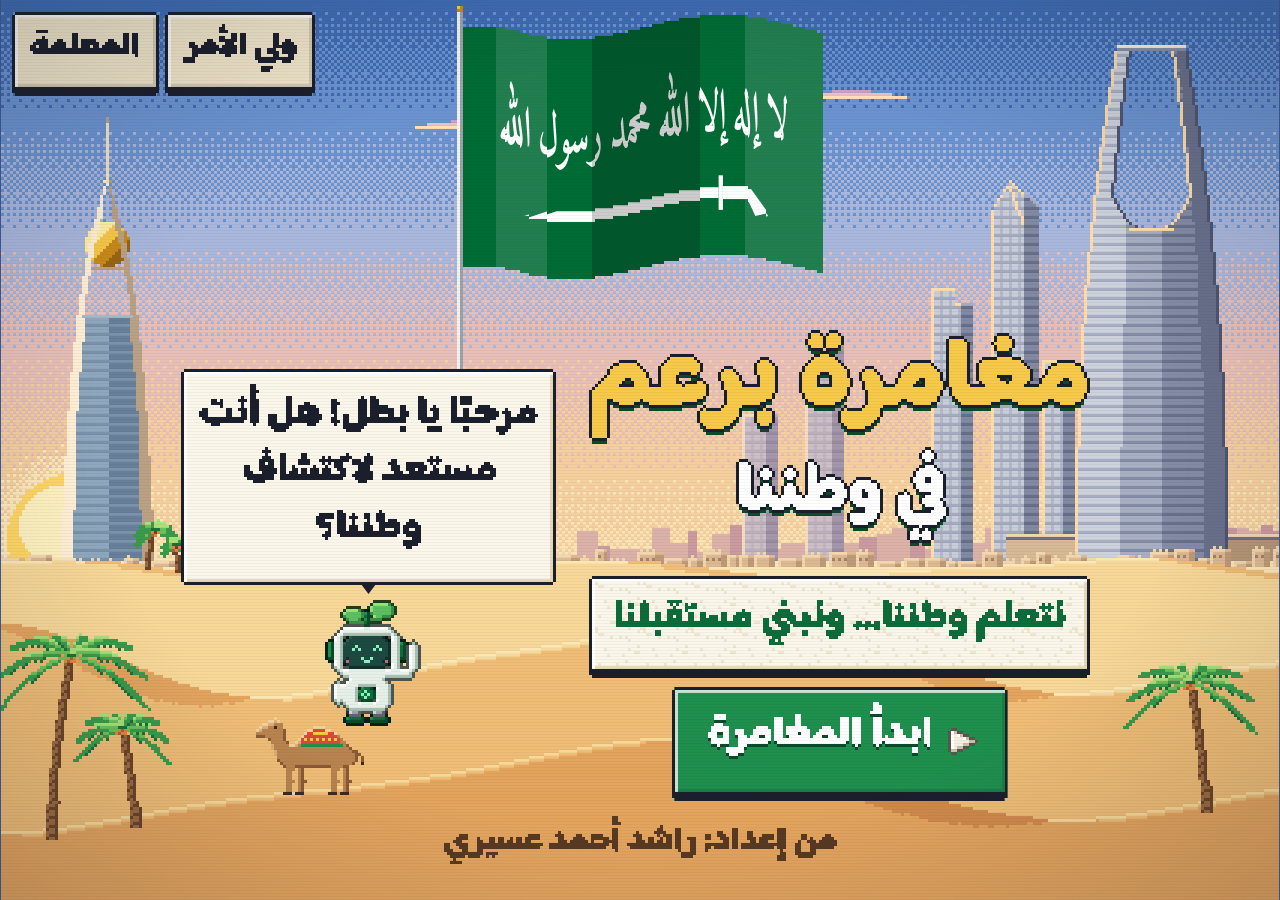
==== index.html @ d60011c3 "Publish مغامرة برعم في وطننا (built from claude/pensive-franklin-yhl8sd by tools/site/build.py)" ====
<!doctype html>
<html lang="ar" dir="rtl">
<head>
<meta charset="utf-8">
<meta name="viewport" content="width=device-width, initial-scale=1, viewport-fit=cover">
<title>مغامرة برعم في وطننا</title>
<meta name="author" content="راشد أحمد عسيري">
<meta name="description" content="لعبة تعليمية للأطفال: نتعلم الحروف والأرقام في رحلة عبر مدن المملكة. من إعداد راشد أحمد عسيري.">
<meta name="theme-color" content="#0e6b3a">
<meta property="og:title" content="مغامرة برعم في وطننا">
<meta property="og:description" content="لعبة تعليمية للأطفال: نتعلم الحروف والأرقام في رحلة عبر مدن المملكة. من إعداد راشد أحمد عسيري.">
<meta property="og:type" content="website">
<style>:root{box-sizing:border-box;padding-top:env(safe-area-inset-top,0px);padding-bottom:env(safe-area-inset-bottom,0px)}body{margin:0}[hidden]{display:none!important}</style>
<link rel="stylesheet" href="css/game.css">
</head>
<body>
<div id="app" dir="rtl" lang="ar">
  <div id="stage"></div>
  <div id="modal" hidden></div>
  <div id="fx" aria-hidden="true"></div>
</div>
<noscript><p style="padding:16px">تحتاج اللعبة إلى تفعيل JavaScript في المتصفح.</p></noscript>
<script src="js/art.js"></script>
<script src="js/scenes/landmarks.js"></script>
<script src="js/scenes/makkah.js"></script>
<script src="js/scenes/madinah.js"></script>
<script src="js/scenes/riyadh.js"></script>
<script src="js/scenes/jeddah.js"></script>
<script src="js/scenes/alula.js"></script>
<script src="js/scenes/abha.js"></script>
<script src="js/scenes/east.js"></script>
<script src="js/scenes/qassim.js"></script>
<script src="js/scenes/splash.js"></script>
<script src="js/content.js"></script>
<script src="js/voice-files.js"></script>
<script src="js/game.js"></script>
<script src="js/dash.js"></script>
</body>
</html>
---- css/game.css ----
/* Layout: one screen at a time on a sand-texture stage. Every size is a whole
   number of art pixels (--u = one art pixel = --s screen pixels), so sprites,
   text, borders and gaps all share one pixel grid. Single retro look by choice. */
@font-face{font-family:"Baloo Bhaijaan 2";src:url(../fonts/baloobhaijaan2-arabic.woff2) format("woff2");font-weight:400 800;unicode-range:U+0600-06FF,U+0750-077F,U+08A0-08FF,U+200C-200E,U+FB50-FDFF,U+FE70-FEFF}
@font-face{font-family:"Baloo Bhaijaan 2";src:url(../fonts/baloobhaijaan2-latin.woff2) format("woff2");font-weight:400 800;unicode-range:U+0000-00FF,U+2000-206F}
@font-face{font-family:"Amiri";src:url(../fonts/amiri-arabic-700.woff2) format("woff2");font-weight:700;unicode-range:U+0600-06FF,U+0750-077F,U+08A0-08FF,U+200C-200E,U+FB50-FDFF,U+FE70-FEFF}
:root{
  --s:3; --u:calc(var(--s) * 1px);
  --ink:#1b1e2b; --paper:#fbf6ea; --paper2:#efe4c8; --sand:#f3e7c6; --line:#d9c89c;
  --green:#0e6b3a; --green2:#1f8f4e; --green3:#0a4a2a; --gold:#f7c948; --gold2:#c98a1a; --sky:#a6e0f0; --blue:#4fa4d8; --red:#d94a3d; --muted:#6b6450;
  --clip:polygon(0 var(--u),var(--u) var(--u),var(--u) 0,calc(100% - var(--u)) 0,calc(100% - var(--u)) var(--u),100% var(--u),100% calc(100% - var(--u)),calc(100% - var(--u)) calc(100% - var(--u)),calc(100% - var(--u)) 100%,var(--u) 100%,var(--u) calc(100% - var(--u)),0 calc(100% - var(--u)));
  --clip2:polygon(0 calc(var(--u)*2),var(--u) calc(var(--u)*2),var(--u) var(--u),calc(var(--u)*2) var(--u),calc(var(--u)*2) 0,calc(100% - var(--u)*2) 0,calc(100% - var(--u)*2) var(--u),calc(100% - var(--u)) var(--u),calc(100% - var(--u)) calc(var(--u)*2),100% calc(var(--u)*2),100% calc(100% - var(--u)*2),calc(100% - var(--u)) calc(100% - var(--u)*2),calc(100% - var(--u)) calc(100% - var(--u)),calc(100% - var(--u)*2) calc(100% - var(--u)),calc(100% - var(--u)*2) 100%,calc(var(--u)*2) 100%,calc(var(--u)*2) calc(100% - var(--u)),var(--u) calc(100% - var(--u)),var(--u) calc(100% - var(--u)*2),0 calc(100% - var(--u)*2));
  color-scheme:light;
}
html,body{height:100%}
[hidden]{display:none!important}
body{margin:0;background-color:var(--sand);background-image:var(--tx-sand);background-size:calc(var(--u)*32);image-rendering:pixelated;color:var(--ink);font-family:"Baloo Bhaijaan 2",Tahoma,sans-serif;overflow:hidden;-webkit-tap-highlight-color:transparent;user-select:none;-webkit-user-select:none;-webkit-touch-callout:none}
body::after{content:"";position:fixed;inset:0;pointer-events:none;z-index:90;background:repeating-linear-gradient(0deg,rgba(27,30,43,.045) 0 1px,transparent 1px var(--u)),radial-gradient(ellipse at center,transparent 60%,rgba(27,30,43,.18) 100%)}
#app{position:relative;height:100%}
#stage{position:absolute;inset:0}
.px{max-width:none;display:block;width:calc(var(--w) * var(--u));height:calc(var(--h) * var(--u));image-rendering:pixelated;image-rendering:crisp-edges;flex:none;pointer-events:none}
.px.txt{display:inline-block;vertical-align:middle}
button{font:inherit;color:inherit;margin:0}
.screen{position:absolute;inset:0;overflow-y:auto;overflow-x:hidden;display:flex;flex-direction:column;gap:calc(var(--u)*4);padding-block:calc(var(--u)*4);padding-inline:max(16px,calc(var(--u)*6));animation:enter .28s steps(4) both}
@keyframes enter{from{opacity:0}to{opacity:1}}
.row{display:flex;align-items:center;gap:calc(var(--u)*4);flex-wrap:wrap}
.col{display:flex;flex-direction:column;align-items:center;gap:calc(var(--u)*3)}
.grow{flex:1;min-width:0}
.center{justify-content:center}

/* panels + buttons */
.pan{position:relative;background-color:var(--paper);background-image:var(--tx-paper);background-size:calc(var(--u)*16);border:var(--u) solid var(--ink);border-bottom-width:calc(var(--u)*3);box-shadow:inset var(--u) var(--u) 0 #ffffff,inset calc(var(--u)*-1) calc(var(--u)*-1) 0 #e6d9b8;clip-path:var(--clip);padding:calc(var(--u)*4)}
.pan.dark{background:#223a33;box-shadow:inset var(--u) var(--u) 0 #2f5a4d,inset calc(var(--u)*-1) calc(var(--u)*-1) 0 #16261f}
.pbtn{position:relative;border:var(--u) solid var(--ink);border-bottom-width:calc(var(--u)*3);background:var(--paper);padding:calc(var(--u)*2) calc(var(--u)*6);display:inline-flex;align-items:center;justify-content:center;gap:calc(var(--u)*3);cursor:pointer;clip-path:var(--clip);box-shadow:inset var(--u) var(--u) 0 rgba(255,255,255,.75),inset calc(var(--u)*-1) calc(var(--u)*-1) 0 rgba(0,0,0,.12);min-height:calc(var(--u)*20);touch-action:manipulation}
.pbtn:active,.pbtn.down{border-bottom-width:var(--u);transform:translateY(calc(var(--u)*2))}
.pbtn.green{background:var(--green2)}.pbtn.gold{background:var(--gold)}.pbtn.blue{background:var(--blue)}.pbtn.sand{background:var(--paper2)}
.pbtn:focus-visible,.card:focus-visible,.tile:focus-visible,.pin:focus-visible{outline:none;background-color:#fff0a0}
.pbtn.big{min-height:calc(var(--u)*26);padding-inline:calc(var(--u)*9)}
.ibtn{width:calc(var(--u)*22);height:calc(var(--u)*22);padding:0}
.pbtn[disabled]{opacity:.45;pointer-events:none}
.sadu{height:calc(var(--u)*8);flex:none;background-image:var(--tx-sadu);background-size:calc(var(--u)*16) calc(var(--u)*8);background-repeat:repeat-x}

/* speech bubble */
.bubble{position:relative;background:var(--paper);border:var(--u) solid var(--ink);clip-path:var(--clip);padding:calc(var(--u)*2) calc(var(--u)*3);min-height:calc(var(--u)*14);display:flex;align-items:center;justify-content:center;box-shadow:inset var(--u) var(--u) 0 #ffffff,inset calc(var(--u)*-1) calc(var(--u)*-1) 0 #e6d9b8}
.bubble-wrap{position:relative;display:flex;flex-direction:column;align-items:center}
.bubble-wrap .tail{width:calc(var(--u)*6);height:calc(var(--u)*4);background:var(--ink);clip-path:polygon(0 0,100% 0,50% 100%);margin-top:calc(var(--u)*-1)}

/* splash */
.splash{justify-content:flex-end;padding:0;gap:0;overflow:hidden}
.splash .bg{position:absolute;inset:0;display:flex;align-items:flex-end;justify-content:center;background:#3e5c9a;overflow:hidden}
.splash .bg .px{flex:none}
.splash .fore{position:relative;display:grid;grid-template-columns:auto auto;grid-template-areas:"logo who" "tag who" "btns who" "credit credit";align-items:center;justify-items:center;column-gap:calc(var(--u)*8);row-gap:calc(var(--u)*3);padding:calc(var(--u)*10) 16px calc(var(--u)*6);margin:auto}
.splash .logo{grid-area:logo;display:flex;flex-direction:column;align-items:center}
.splash .tagp{grid-area:tag;padding:var(--u) calc(var(--u)*5)}
.splash .btns{grid-area:btns}
.splash .corner{position:absolute;top:calc(var(--u)*4);inset-inline-end:calc(var(--u)*4);display:flex;gap:calc(var(--u)*2);z-index:2}
.splash .corner .pbtn{min-height:calc(var(--u)*16);padding:0 calc(var(--u)*3)}
.splash .who{grid-area:who;display:flex;flex-direction:column;align-items:center;gap:var(--u)}
.narrow .splash .fore{grid-template-columns:auto;grid-template-areas:"logo" "tag" "who" "btns" "credit"}
.splash.land .fore{margin:auto auto 0;padding-top:calc(var(--u)*4)}   /* wide screens: title block low, the sky above it free for the flag */
.splash .logo2{margin-top:calc(var(--u)*-16)}
.narrow .splash .fore{row-gap:calc(var(--u)*2);padding-top:calc(var(--u)*5)}
.splash .credit{grid-area:credit;opacity:.9}
.splash.short .fore{grid-template-areas:"logo who" "tag who" "btns credit"}   /* short wide screens: the credit sits under Barem */
.splash.short .credit{align-self:end}
.splash .flagimg{position:absolute;pointer-events:none}
.splash.compact .who .bubble-wrap{display:none}
.splash .flaginline{pointer-events:none}
.narrow .splash .who{flex-direction:row;align-items:flex-end;gap:calc(var(--u)*3)}

/* character select */
.chars{display:flex;gap:calc(var(--u)*8);justify-content:center}
.charbtn{padding:calc(var(--u)*4) calc(var(--u)*8)}
.charbtn.on{background:#e3f4e2;border-color:var(--green)}
.syms{display:grid;grid-template-columns:repeat(8,auto);gap:calc(var(--u)*2);justify-content:center}
.sym{padding:calc(var(--u)*2);min-height:0}
.sym.on{background:#e3f4e2}
.name-in{font-family:"Baloo Bhaijaan 2",Tahoma,sans-serif;font-size:calc(var(--u)*9);font-weight:800;text-align:center;width:calc(var(--u)*120);max-width:100%;padding:calc(var(--u)*2);border:var(--u) solid var(--ink);background:#fff;color:var(--ink);clip-path:var(--clip);outline:none}
.name-in:focus{background:#fff8d6}

/* HUD */
.hud{display:flex;align-items:center;gap:calc(var(--u)*3);flex-wrap:wrap}
.hud .me{padding:calc(var(--u)*1) calc(var(--u)*4) calc(var(--u)*1) calc(var(--u)*2)}
.hud .stars{padding:calc(var(--u)*2) calc(var(--u)*4);display:flex;align-items:center;gap:calc(var(--u)*2)}
.hud .acts{display:flex;gap:calc(var(--u)*2);margin-inline-start:auto;flex-wrap:wrap}

/* map */
.mapwrap{flex:1;display:flex;gap:calc(var(--u)*5);align-items:flex-start;justify-content:center}
.mapbox{position:relative;border:var(--u) solid var(--ink);border-bottom-width:calc(var(--u)*3);clip-path:var(--clip);flex:none}
.pin{position:absolute;padding:0;border:0;background:none;cursor:pointer;display:flex;flex-direction:column;align-items:center;gap:var(--u)}
.pin .dot{background:var(--paper);border:var(--u) solid var(--ink);clip-path:var(--clip);padding:var(--u)}
.pin.done .dot{background:var(--gold)}
.pin.open .dot{background:#ffffff;animation:bob 1s steps(2) infinite}
.pin.locked .dot{background:#cfc6b0}
.pin .lbl{background:rgba(251,246,234,.92);padding:0 var(--u);clip-path:var(--clip)}
.pin .flag{position:absolute;top:calc(var(--u)*-6);inset-inline-start:calc(var(--u)*13)}
@keyframes bob{0%{transform:translateY(0)}50%{transform:translateY(calc(var(--u)*-2))}}
.walker{position:absolute;transition:left .7s steps(7),top .7s steps(7);z-index:3;pointer-events:none}
.side{display:flex;flex-direction:column;align-items:center;gap:calc(var(--u)*3);width:calc(var(--u)*104)}
.meter{height:calc(var(--u)*6);background:#e6d9b8;border:var(--u) solid var(--ink);width:100%;position:relative}
.meter i{position:absolute;inset:0 auto 0 0;background:repeating-linear-gradient(90deg,var(--green2) 0 calc(var(--u)*3),var(--green) calc(var(--u)*3) calc(var(--u)*4))}
[dir=rtl] .meter i{inset:0 0 0 auto}

/* station hub */
.hub{display:flex;gap:calc(var(--u)*5);align-items:flex-start;justify-content:center;flex-wrap:wrap}
/* the city name and the map button sit in a row above the painting, never on it */
.scenecol{display:flex;flex-direction:column;gap:calc(var(--u)*2);flex:none;max-width:100%}
.scenehead{display:flex;align-items:center;justify-content:space-between;gap:calc(var(--u)*3);flex-wrap:wrap}
.scenehead .back .pbtn{min-height:calc(var(--u)*18);padding:0 calc(var(--u)*4)}
.scenehead .back .ibtn{padding:0}
.sceneframe{position:relative;border:var(--u) solid var(--ink);border-bottom-width:calc(var(--u)*3);clip-path:var(--clip);flex:none}
.acts-list{display:flex;flex-direction:column;gap:calc(var(--u)*3);width:calc(var(--u)*150)}
.guide-row{display:flex;align-items:flex-end;gap:calc(var(--u)*2)}
.act-tile{justify-content:flex-start;padding:calc(var(--u)*2) calc(var(--u)*3);text-align:start}
.act-tile.next{background:#fff4c2}
.acts-list.many{gap:calc(var(--u)*2)}
.acts-list.many .act-tile{padding-block:0;min-height:0}
.act-tile .meta{display:flex;flex-direction:column;align-items:flex-start;gap:0}
.act-tile .st{margin-inline-start:auto}

/* activity frame */
.actbar{display:flex;align-items:center;gap:calc(var(--u)*3)}
.dots{display:flex;gap:calc(var(--u)*2);margin-inline-start:auto}
.dots i{width:calc(var(--u)*5);height:calc(var(--u)*5);background:#e6d9b8;border:var(--u) solid var(--ink)}
.dots i.on{background:var(--gold)}
.actbody{flex:1;display:flex;gap:calc(var(--u)*4);align-items:stretch;min-height:0}
.guidecol{width:calc(var(--u)*100);display:flex;flex-direction:column;align-items:center;justify-content:flex-end;gap:calc(var(--u)*2);flex:none}
.play{flex:1;display:flex;flex-direction:column;align-items:center;justify-content:center;gap:calc(var(--u)*5);min-width:0;position:relative}
.cards{display:grid;grid-template-columns:repeat(var(--cols,4),auto);gap:calc(var(--u)*4);justify-content:center}
.card{flex-direction:column;gap:calc(var(--u)*1);padding:calc(var(--u)*3);min-width:calc(var(--u)*38);min-height:calc(var(--u)*44);background:#ffffff}
.card .w{min-height:calc(var(--u)*14);display:flex;align-items:center}
.card.ok{background:#e3f4e2}
.card.pick{background:#fff0a0}
.card.gone{visibility:hidden}
.wordcard{cursor:default}
.ltile{background:var(--green2);padding:calc(var(--u)*3) calc(var(--u)*6)}
.tile{background:#ffffff;min-width:calc(var(--u)*30);min-height:calc(var(--u)*30);padding:calc(var(--u)*2)}
.tile.ok{background:#e3f4e2}
.tile.pick{background:#fff0a0}
.numbtn{background:var(--green2);min-width:calc(var(--u)*30);min-height:calc(var(--u)*30);padding:calc(var(--u)*2)}
.numbtn.ok{background:var(--gold)}
.numbtn.gone{visibility:hidden}
.field{display:flex;flex-wrap:wrap;gap:calc(var(--u)*3);justify-content:center;align-items:flex-end;padding:calc(var(--u)*4);max-width:calc(var(--u)*230)}
.field.sea{background:repeating-linear-gradient(0deg,#4fa4d8 0 calc(var(--u)*3),#5fb0e0 calc(var(--u)*3) calc(var(--u)*4))}
.it{display:flex;flex-direction:column;align-items:center;gap:var(--u);padding:var(--u)}
.it.lit{background:#fff0a0}
.it .n{min-height:calc(var(--u)*12)}
.slots{display:flex;gap:calc(var(--u)*3);justify-content:center}
.slot{width:calc(var(--u)*30);height:calc(var(--u)*30);border:var(--u) dashed var(--ink);display:grid;place-items:center;background:rgba(255,255,255,.5)}
.slot.full{border-style:solid;background:#e3f4e2}
.board{position:relative;display:grid;grid-template-columns:repeat(4,auto);gap:calc(var(--u)*3);padding-top:calc(var(--u)*18)}
.cell{width:calc(var(--u)*30);height:calc(var(--u)*30);padding:0;background:#ffffff}
.cell.ok{background:#e3f4e2}
.token{position:absolute;transition:left .45s steps(5),top .45s steps(5);pointer-events:none;z-index:2}
.bins{display:flex;gap:calc(var(--u)*4);justify-content:center;flex-wrap:wrap}
.binbtn{flex-direction:column;gap:var(--u);padding:calc(var(--u)*3) calc(var(--u)*5);background:#ffffff;min-width:calc(var(--u)*44)}
.stagepan{min-height:calc(var(--u)*44);display:flex;align-items:center;justify-content:center;padding:calc(var(--u)*4) calc(var(--u)*10)}
.pairs{display:flex;flex-direction:column;gap:calc(var(--u)*10);justify-content:center;align-items:center}
.pairs .colp{display:flex;gap:calc(var(--u)*4);align-items:flex-end}
.m0{background:#d6f0d0!important}.m1{background:#d6e8f7!important}.m2{background:#f7e0c8!important}
.beachbox{position:relative;border:var(--u) solid var(--ink);border-bottom-width:calc(var(--u)*3);clip-path:var(--clip);flex:none}
.junk{position:absolute;padding:0;border:0;background:none;cursor:pointer;transition:transform .6s steps(6),opacity .6s steps(3)}
.bin-at{position:absolute}
.counter{position:absolute;top:calc(var(--u)*3);inset-inline-start:calc(var(--u)*3);background:var(--paper);border:var(--u) solid var(--ink);clip-path:var(--clip);padding:0 calc(var(--u)*3)}
.tracewrap{position:relative;border:var(--u) solid var(--ink);border-bottom-width:calc(var(--u)*3);background:#ffffff;clip-path:var(--clip)}
.tracewrap canvas{display:block;width:calc(var(--u)*80);height:calc(var(--u)*80);image-rendering:pixelated;touch-action:none;cursor:crosshair}
.shake{animation:shake .4s steps(4)}
@keyframes shake{0%,100%{transform:translateX(0)}25%{transform:translateX(calc(var(--u)*-3))}50%{transform:translateX(calc(var(--u)*3))}75%{transform:translateX(calc(var(--u)*-2))}}
.glow{animation:glow .8s steps(2) infinite}
@keyframes glow{0%{background-color:#fff0a0}50%{background-color:#ffffff}}

/* missions */
.mgrid{display:grid;grid-template-columns:repeat(4,1fr);gap:calc(var(--u)*4)}
.mcard{flex-direction:column;gap:var(--u);padding:calc(var(--u)*2) calc(var(--u)*3)}
.mcard.done{background:#e3f4e2}
.mcard .mstar{position:absolute;top:calc(var(--u)*2);inset-inline-end:calc(var(--u)*2)}
.vgrid{display:grid;grid-template-columns:repeat(3,minmax(0,1fr));gap:calc(var(--u)*4)}
.vb{display:flex;align-items:center;gap:calc(var(--u)*3)}
.vb .medal{filter:grayscale(1);opacity:.45}
.vb.got .medal{filter:none;opacity:1}
.choices{display:grid;grid-template-columns:1fr 1fr;gap:calc(var(--u)*5);width:100%;max-width:calc(var(--u)*260)}
.choice{flex-direction:column;gap:calc(var(--u)*3);padding:calc(var(--u)*4);background:#ffffff}
.choice .art{display:flex;align-items:flex-end;justify-content:center;gap:calc(var(--u)*2);min-height:calc(var(--u)*36)}
.choice .art .low{margin-bottom:calc(var(--u)*-2)}
.choice.ok{background:#e3f4e2}

/* badges, passport, medal */
.bgrid{display:grid;grid-template-columns:repeat(8,1fr);gap:calc(var(--u)*3);justify-items:center}
.two{display:flex;gap:calc(var(--u)*5);flex-wrap:wrap;align-items:flex-start;justify-content:center}
.passport{display:flex;max-width:100%;border:var(--u) solid var(--ink);border-bottom-width:calc(var(--u)*3);clip-path:var(--clip);margin-inline:auto}
.pp-cover{background:var(--green);display:flex;flex-direction:column;align-items:center;justify-content:center;gap:calc(var(--u)*3);padding:calc(var(--u)*5);box-shadow:inset var(--u) var(--u) 0 #1f8f4e,inset calc(var(--u)*-1) calc(var(--u)*-1) 0 #0a4a2a}
.pp-page{background:#fffbef;background-image:repeating-linear-gradient(0deg,transparent 0 calc(var(--u)*11),#efe4c8 calc(var(--u)*11) calc(var(--u)*12));padding:calc(var(--u)*5);display:flex;flex-direction:column;gap:calc(var(--u)*4)}
.stamps{display:grid;grid-template-columns:repeat(4,auto);gap:calc(var(--u)*2) calc(var(--u)*4)}
.stamp{display:flex;flex-direction:column;align-items:center;gap:var(--u)}
.stamp:nth-child(2n) .px:first-child{margin-top:calc(var(--u)*3)}
.medal-screen{align-items:center;justify-content:center;text-align:center;gap:calc(var(--u)*3)}

/* modal + fx */
#modal{position:fixed;inset:0;background:rgba(27,30,43,.55);display:grid;place-items:center;z-index:60;padding:16px}
#modal .pan{max-width:calc(var(--u)*240);width:100%;display:flex;flex-direction:column;align-items:center;gap:calc(var(--u)*4);padding:calc(var(--u)*6);max-height:100%;overflow:auto}
.gains{display:flex;gap:calc(var(--u)*4);flex-wrap:wrap;justify-content:center}
.gain{display:flex;flex-direction:column;align-items:center;gap:calc(var(--u)*2)}
#fx{position:fixed;inset:0;pointer-events:none;z-index:80;overflow:hidden}
.conf{position:absolute;top:calc(var(--u)*-4);width:calc(var(--u)*2);height:calc(var(--u)*2);animation:fall 2.4s steps(24) forwards}
@keyframes fall{to{transform:translate(var(--dx),110vh)}}
.pop{position:absolute;animation:popup 1s steps(8) forwards}
@keyframes popup{0%{transform:translateY(0);opacity:1}100%{transform:translateY(calc(var(--u)*-30));opacity:0}}

/* adult screens: teacher dashboard + parent page (denser zoom of the same grid) */
.dash{background-color:#f4f7f1;background-image:var(--tx-dash);background-size:calc(var(--u)*8)}
.dtop{display:flex;align-items:center;gap:calc(var(--u)*4);flex-wrap:wrap;justify-content:space-between}
.brand{gap:calc(var(--u)*3)}
.tabs{display:flex;gap:calc(var(--u)*2);flex-wrap:wrap}
.tab{padding:var(--u) calc(var(--u)*4);min-height:calc(var(--u)*18);gap:calc(var(--u)*2)}
.tiles{display:grid;grid-template-columns:repeat(4,1fr);gap:calc(var(--u)*4)}
.stat{display:flex;flex-direction:column;align-items:flex-start;gap:var(--u)}
.dgrid{display:grid;grid-template-columns:repeat(2,minmax(0,1fr));gap:calc(var(--u)*4);align-items:start}
.pan.sec{display:flex;flex-direction:column;align-items:stretch;gap:calc(var(--u)*2);min-width:0}
.sec-h{display:flex;align-items:center;gap:calc(var(--u)*2);margin-bottom:var(--u)}
.lrow{display:flex;align-items:center;gap:calc(var(--u)*3);padding:calc(var(--u)*2) 0;margin:0;border:0;border-bottom:var(--u) dashed var(--line);background:none;text-align:start;width:100%;cursor:pointer;min-width:0}
.lrow.static{cursor:default}
.lrow:last-of-type{border-bottom:0}
.lrow:not(.static):hover,.lrow:focus-visible{outline:none;background:#fff4c2}
.lrow .col{align-items:flex-start;gap:0;min-width:0}
.skrow{flex-direction:column;align-items:stretch;gap:var(--u)}
.skrow.focus{background:#fff4c2}
.kgrid{display:grid;grid-template-columns:repeat(auto-fill,minmax(calc(var(--u)*130),1fr));gap:calc(var(--u)*4)}
.kcard{flex-direction:column;align-items:stretch;justify-content:flex-start;gap:calc(var(--u)*2);padding:calc(var(--u)*3) calc(var(--u)*4);background:#ffffff}
.krow{display:flex;align-items:center;gap:calc(var(--u)*2);min-width:0}
.krow.wrap{flex-wrap:wrap}
.dtag{display:inline-flex;background:var(--gold);border:var(--u) solid var(--ink);padding:0 calc(var(--u)*2);clip-path:var(--clip)}
.kidhead{display:flex;flex-direction:column;gap:calc(var(--u)*3)}
.sgrid{display:grid;grid-template-columns:repeat(6,1fr);gap:calc(var(--u)*2)}
.kstat{display:flex;flex-direction:column;align-items:flex-start;gap:0;background:#ffffff;border:var(--u) solid var(--line);padding:calc(var(--u)*2) calc(var(--u)*3)}
.cells{display:grid;grid-template-columns:repeat(8,1fr);gap:calc(var(--u)*2)}
.lcell{display:flex;flex-direction:column;align-items:center;gap:var(--u);padding:calc(var(--u)*2) var(--u);background:#ffffff;border:var(--u) solid var(--ink);clip-path:var(--clip)}
.lcell.star{background:#e3f4e2}.lcell.retry{background:#fde6d2}
.legend{display:flex;gap:calc(var(--u)*4);flex-wrap:wrap;align-items:center}
.legend span{display:inline-flex;align-items:center;gap:var(--u)}
.sw{display:inline-block;width:calc(var(--u)*6);height:calc(var(--u)*6);border:var(--u) solid var(--ink);background:#e6d9b8}
.sw.ok{background:var(--green2)}.sw.need{background:#e8833a}
.stgrid{display:grid;grid-template-columns:repeat(4,1fr);gap:calc(var(--u)*2)}
.stcell{display:flex;flex-direction:column;align-items:center;gap:var(--u);padding:calc(var(--u)*2) var(--u);background:#ffffff;border:var(--u) solid var(--line)}
.stcell.star{background:#e3f4e2}.stcell.retry{background:#fff4c2}
.tblwrap{overflow-x:auto;max-width:100%}
.tbl{border-collapse:collapse;width:100%;background:#ffffff}
.tbl th,.tbl td{padding:calc(var(--u)*2) calc(var(--u)*3);text-align:start;vertical-align:middle;border-bottom:var(--u) solid #e6d9b8;white-space:nowrap}
.tbl th{background:var(--green);border-bottom:var(--u) solid var(--ink)}
.tbl tbody tr{cursor:pointer}
.tbl tbody tr:nth-child(even){background:var(--paper)}
.tbl tbody tr:hover,.tbl tbody tr:focus-visible{outline:none;background:#fff4c2}
.tbl tfoot td{background:var(--paper2);border-top:var(--u) solid var(--ink);border-bottom:0}
.bar{display:flex;height:calc(var(--u)*6);border:var(--u) solid var(--ink);background:#e6d9b8;width:calc(var(--u)*70);flex:none}
.bar i{display:block;height:100%}
.bar .ok{background:var(--green2)}.bar .need{background:#e8833a}
.meter.sm{width:calc(var(--u)*50);height:calc(var(--u)*5);flex:none}
.callout{display:flex;align-items:center;gap:calc(var(--u)*3);background:#fff4c2}
.subtabs,.pick-row{display:flex;gap:calc(var(--u)*2);flex-wrap:wrap}
.pill{padding:var(--u) calc(var(--u)*4);min-height:calc(var(--u)*16);background:#ffffff}
.pill.on{background:var(--gold)}
.set-row{display:flex;align-items:center;gap:calc(var(--u)*3);flex-wrap:wrap;justify-content:space-between}
.pin-in{width:calc(var(--u)*60)}
.chip{display:inline-flex;background:#e3f4e2;border:var(--u) solid var(--ink);clip-path:var(--clip);padding:0 calc(var(--u)*2)}
.idea{display:flex;align-items:flex-end;gap:calc(var(--u)*3)}
.ideabox{background-color:#fffbe0}
.loginbox{max-width:calc(var(--u)*230);width:100%;box-sizing:border-box;margin:auto;gap:calc(var(--u)*3)}
.fld{display:flex;flex-direction:column;align-items:stretch;gap:var(--u);width:100%}
.fld .name-in{width:100%;box-sizing:border-box;text-align:left}
.hint{border-top:var(--u) dashed var(--line);padding-top:calc(var(--u)*2)}
.keypad{display:grid;grid-template-columns:repeat(3,auto);gap:calc(var(--u)*2);justify-content:center}
.keypad .pbtn{min-width:calc(var(--u)*28);min-height:calc(var(--u)*22);padding:0}
.display{min-width:calc(var(--u)*70);min-height:calc(var(--u)*24);display:flex;align-items:center;justify-content:center;background:#ffffff;padding:var(--u)}
.narrow .tiles{grid-template-columns:repeat(2,1fr)}
.narrow .dgrid{grid-template-columns:minmax(0,1fr)}
.narrow .cells{grid-template-columns:repeat(4,1fr)}
.narrow .sgrid{grid-template-columns:repeat(2,1fr)}
.narrow .dtop{justify-content:center}

/* narrow screens (phones): stack side panels */
.narrow .mapwrap,.narrow .actbody,.narrow .hub{flex-direction:column;align-items:center}
.narrow .guidecol{flex-direction:row;width:auto;justify-content:center;align-items:flex-end}
.narrow .side{width:100%;flex-direction:row;flex-wrap:wrap;justify-content:center}
.narrow .mgrid{grid-template-columns:repeat(2,1fr)}
.narrow .vgrid{grid-template-columns:1fr}
.narrow .bgrid{grid-template-columns:repeat(4,1fr)}
.narrow .choices{grid-template-columns:1fr}
.narrow .syms{grid-template-columns:repeat(4,auto)}
.narrow .passport{flex-direction:column}
.narrow .stamps{grid-template-columns:repeat(3,auto)}
.narrow .dots{gap:var(--u)}
.narrow .dots i{width:calc(var(--u)*3);height:calc(var(--u)*3)}
.narrow .actbar{gap:calc(var(--u)*2)}
.narrow .skrow .krow,.narrow .lrow{flex-wrap:wrap}
.narrow .pairs{gap:calc(var(--u)*6)}
.narrow .guide-row{justify-content:center}
.narrow .acts-list{min-width:0;width:100%}
@media (prefers-reduced-motion:reduce){*,*::before,*::after{animation-duration:.01ms!important;animation-iteration-count:1!important;transition-duration:.01ms!important}}
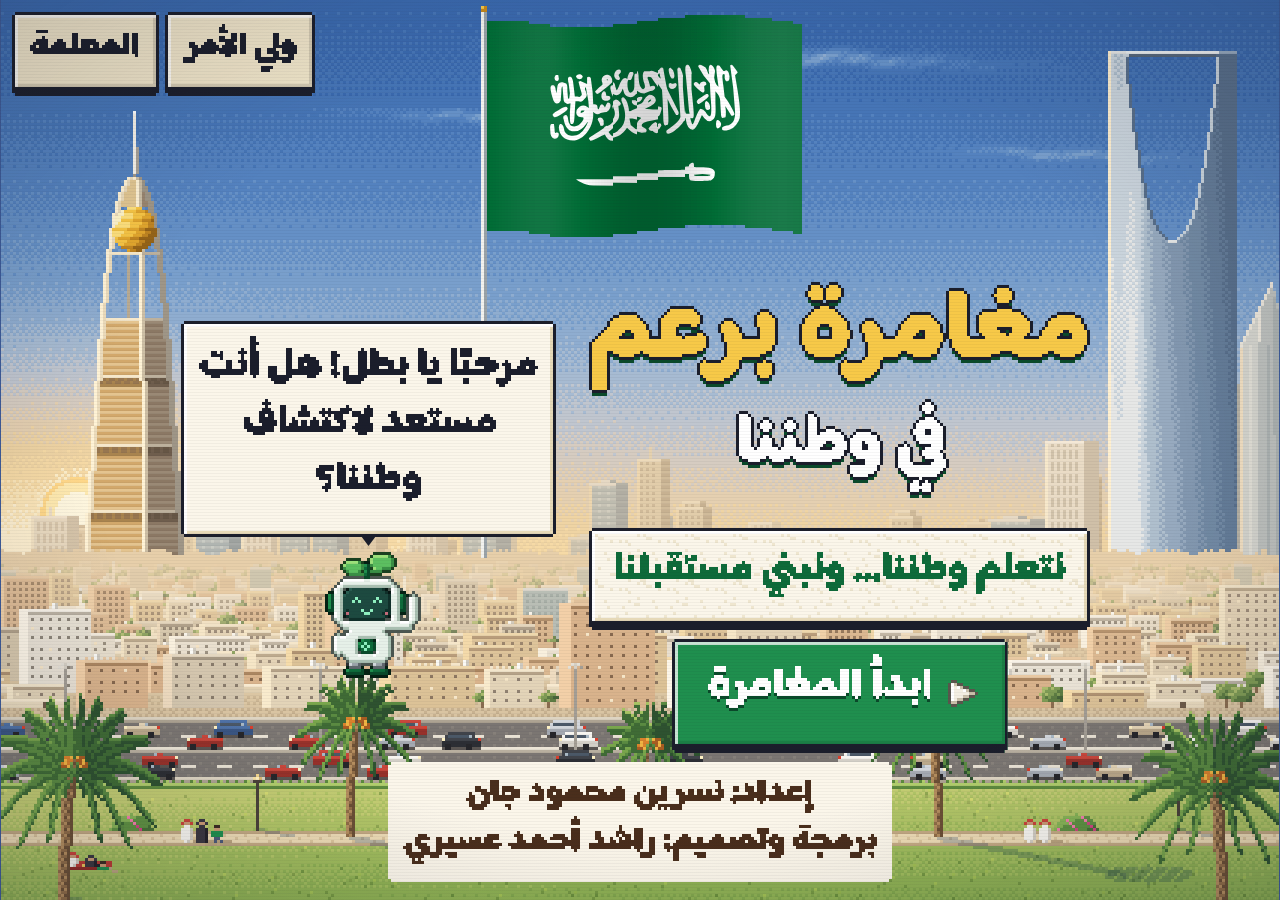
==== commit ab982d74: "Publish: level top on Kingdom Centre, credits for both authors Built from claude/serene-wright-b2sst" ====
--- a/index.html
+++ b/index.html
@@ -4,11 +4,11 @@
 <meta charset="utf-8">
 <meta name="viewport" content="width=device-width, initial-scale=1, viewport-fit=cover">
 <title>مغامرة برعم في وطننا</title>
-<meta name="author" content="راشد أحمد عسيري">
-<meta name="description" content="لعبة تعليمية للأطفال: نتعلم الحروف والأرقام في رحلة عبر مدن المملكة. من إعداد راشد أحمد عسيري.">
+<meta name="author" content="نسرين محمود جان، راشد أحمد عسيري">
+<meta name="description" content="لعبة تعليمية للأطفال: نتعلم الحروف والأرقام في رحلة عبر مدن المملكة. إعداد: نسرين محمود جان، برمجة وتصميم: راشد أحمد عسيري.">
 <meta name="theme-color" content="#0e6b3a">
 <meta property="og:title" content="مغامرة برعم في وطننا">
-<meta property="og:description" content="لعبة تعليمية للأطفال: نتعلم الحروف والأرقام في رحلة عبر مدن المملكة. من إعداد راشد أحمد عسيري.">
+<meta property="og:description" content="لعبة تعليمية للأطفال: نتعلم الحروف والأرقام في رحلة عبر مدن المملكة. إعداد: نسرين محمود جان، برمجة وتصميم: راشد أحمد عسيري.">
 <meta property="og:type" content="website">
 <style>:root{box-sizing:border-box;padding-top:env(safe-area-inset-top,0px);padding-bottom:env(safe-area-inset-bottom,0px)}body{margin:0}[hidden]{display:none!important}</style>
 <link rel="stylesheet" href="css/game.css">
@@ -21,7 +21,6 @@
 </div>
 <noscript><p style="padding:16px">تحتاج اللعبة إلى تفعيل JavaScript في المتصفح.</p></noscript>
 <script src="js/art.js"></script>
-<script src="js/scenes/landmarks.js"></script>
 <script src="js/scenes/makkah.js"></script>
 <script src="js/scenes/madinah.js"></script>
 <script src="js/scenes/riyadh.js"></script>
--- a/css/game.css
+++ b/css/game.css
@@ -60,7 +60,7 @@
 .splash.land .fore{margin:auto auto 0;padding-top:calc(var(--u)*4)}   /* wide screens: title block low, the sky above it free for the flag */
 .splash .logo2{margin-top:calc(var(--u)*-16)}
 .narrow .splash .fore{row-gap:calc(var(--u)*2);padding-top:calc(var(--u)*5)}
-.splash .credit{grid-area:credit;opacity:.9}
+.splash .credit{grid-area:credit;background:var(--paper);clip-path:var(--clip);padding:0 calc(var(--u)*3)}   /* a paper plate keeps the name readable over the busy city */
 .splash.short .fore{grid-template-areas:"logo who" "tag who" "btns credit"}   /* short wide screens: the credit sits under Barem */
 .splash.short .credit{align-self:end}
 .splash .flagimg{position:absolute;pointer-events:none}
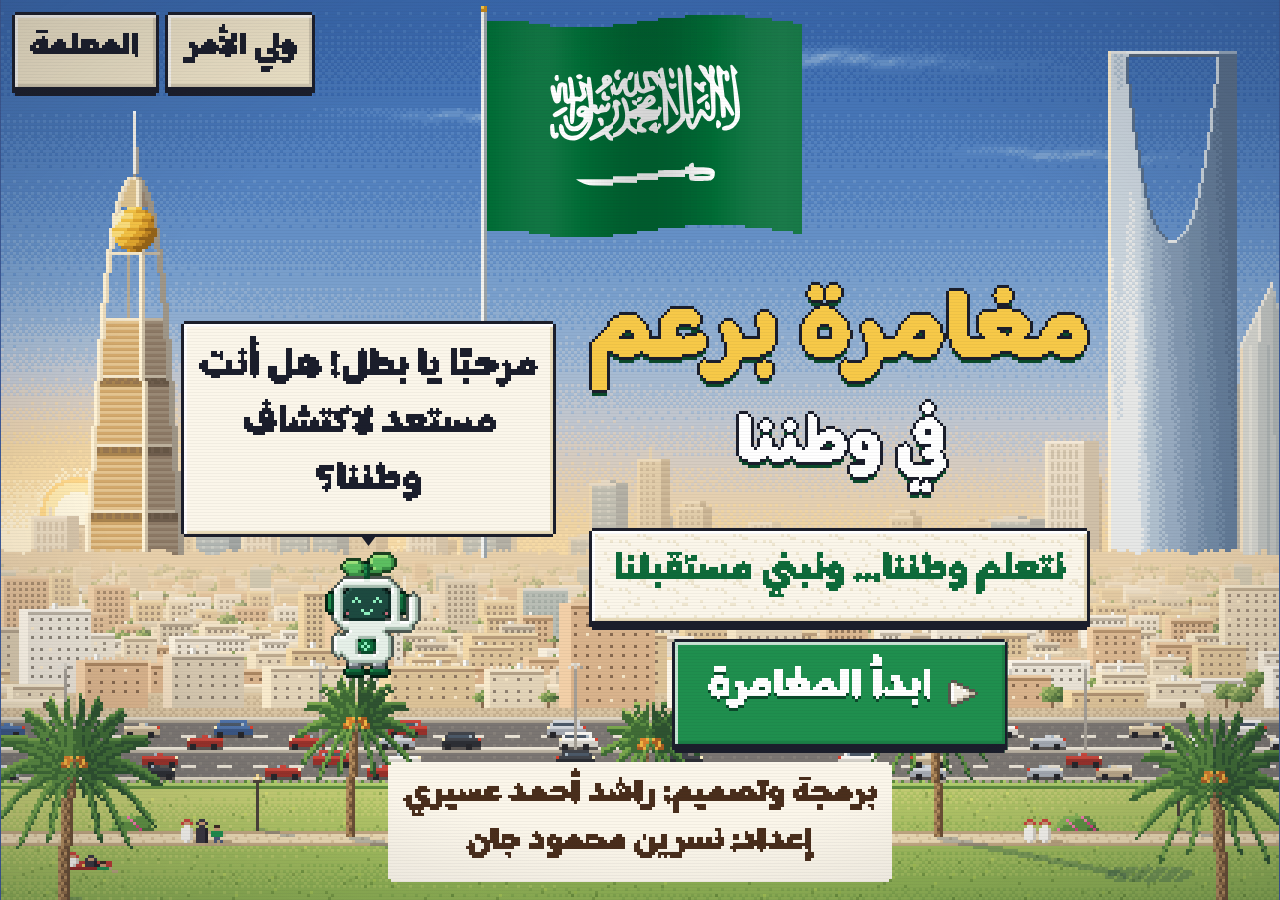
==== commit 0d451636: "Publish: Rashed's name above Nasreen's in the credits" ====
--- a/index.html
+++ b/index.html
@@ -4,11 +4,11 @@
 <meta charset="utf-8">
 <meta name="viewport" content="width=device-width, initial-scale=1, viewport-fit=cover">
 <title>مغامرة برعم في وطننا</title>
-<meta name="author" content="نسرين محمود جان، راشد أحمد عسيري">
-<meta name="description" content="لعبة تعليمية للأطفال: نتعلم الحروف والأرقام في رحلة عبر مدن المملكة. إعداد: نسرين محمود جان، برمجة وتصميم: راشد أحمد عسيري.">
+<meta name="author" content="راشد أحمد عسيري، نسرين محمود جان">
+<meta name="description" content="لعبة تعليمية للأطفال: نتعلم الحروف والأرقام في رحلة عبر مدن المملكة. برمجة وتصميم: راشد أحمد عسيري، إعداد: نسرين محمود جان.">
 <meta name="theme-color" content="#0e6b3a">
 <meta property="og:title" content="مغامرة برعم في وطننا">
-<meta property="og:description" content="لعبة تعليمية للأطفال: نتعلم الحروف والأرقام في رحلة عبر مدن المملكة. إعداد: نسرين محمود جان، برمجة وتصميم: راشد أحمد عسيري.">
+<meta property="og:description" content="لعبة تعليمية للأطفال: نتعلم الحروف والأرقام في رحلة عبر مدن المملكة. برمجة وتصميم: راشد أحمد عسيري، إعداد: نسرين محمود جان.">
 <meta property="og:type" content="website">
 <style>:root{box-sizing:border-box;padding-top:env(safe-area-inset-top,0px);padding-bottom:env(safe-area-inset-bottom,0px)}body{margin:0}[hidden]{display:none!important}</style>
 <link rel="stylesheet" href="css/game.css">
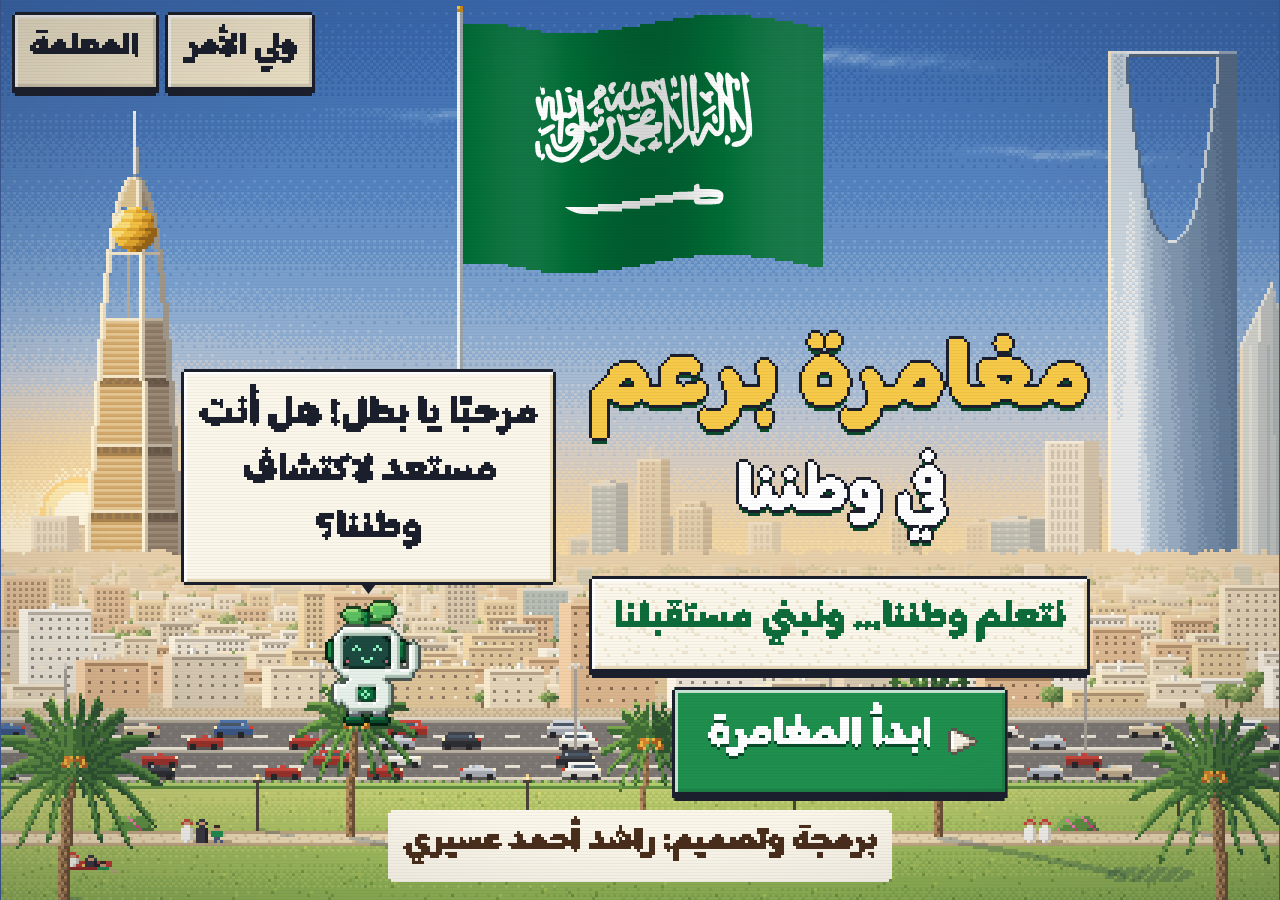
==== commit 4751c50f: "Publish: credit only Rashed Ahmed Asiri Built from claude/serene-wright-b2sstf (5ceb5c4) by tools/si" ====
--- a/index.html
+++ b/index.html
@@ -4,11 +4,11 @@
 <meta charset="utf-8">
 <meta name="viewport" content="width=device-width, initial-scale=1, viewport-fit=cover">
 <title>مغامرة برعم في وطننا</title>
-<meta name="author" content="راشد أحمد عسيري، نسرين محمود جان">
-<meta name="description" content="لعبة تعليمية للأطفال: نتعلم الحروف والأرقام في رحلة عبر مدن المملكة. برمجة وتصميم: راشد أحمد عسيري، إعداد: نسرين محمود جان.">
+<meta name="author" content="راشد أحمد عسيري">
+<meta name="description" content="لعبة تعليمية للأطفال: نتعلم الحروف والأرقام في رحلة عبر مدن المملكة. برمجة وتصميم: راشد أحمد عسيري.">
 <meta name="theme-color" content="#0e6b3a">
 <meta property="og:title" content="مغامرة برعم في وطننا">
-<meta property="og:description" content="لعبة تعليمية للأطفال: نتعلم الحروف والأرقام في رحلة عبر مدن المملكة. برمجة وتصميم: راشد أحمد عسيري، إعداد: نسرين محمود جان.">
+<meta property="og:description" content="لعبة تعليمية للأطفال: نتعلم الحروف والأرقام في رحلة عبر مدن المملكة. برمجة وتصميم: راشد أحمد عسيري.">
 <meta property="og:type" content="website">
 <style>:root{box-sizing:border-box;padding-top:env(safe-area-inset-top,0px);padding-bottom:env(safe-area-inset-bottom,0px)}body{margin:0}[hidden]{display:none!important}</style>
 <link rel="stylesheet" href="css/game.css">
